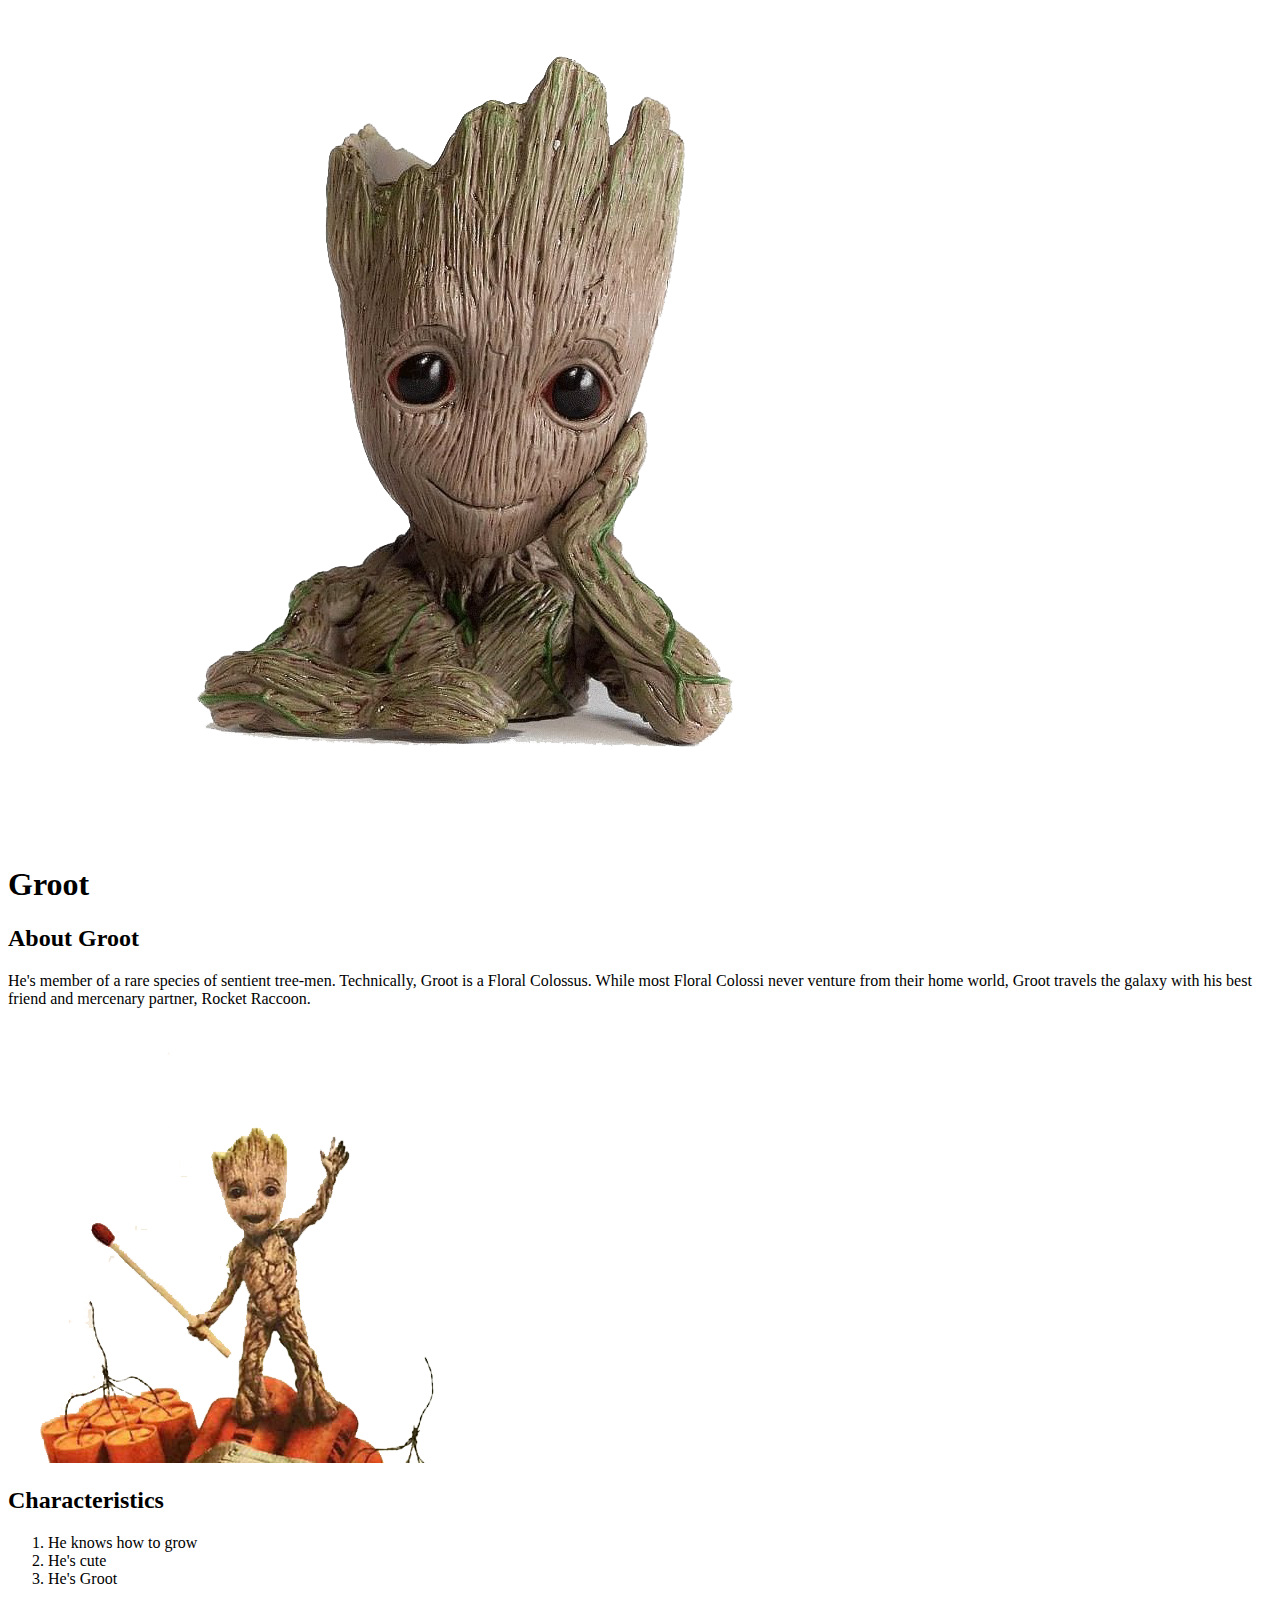
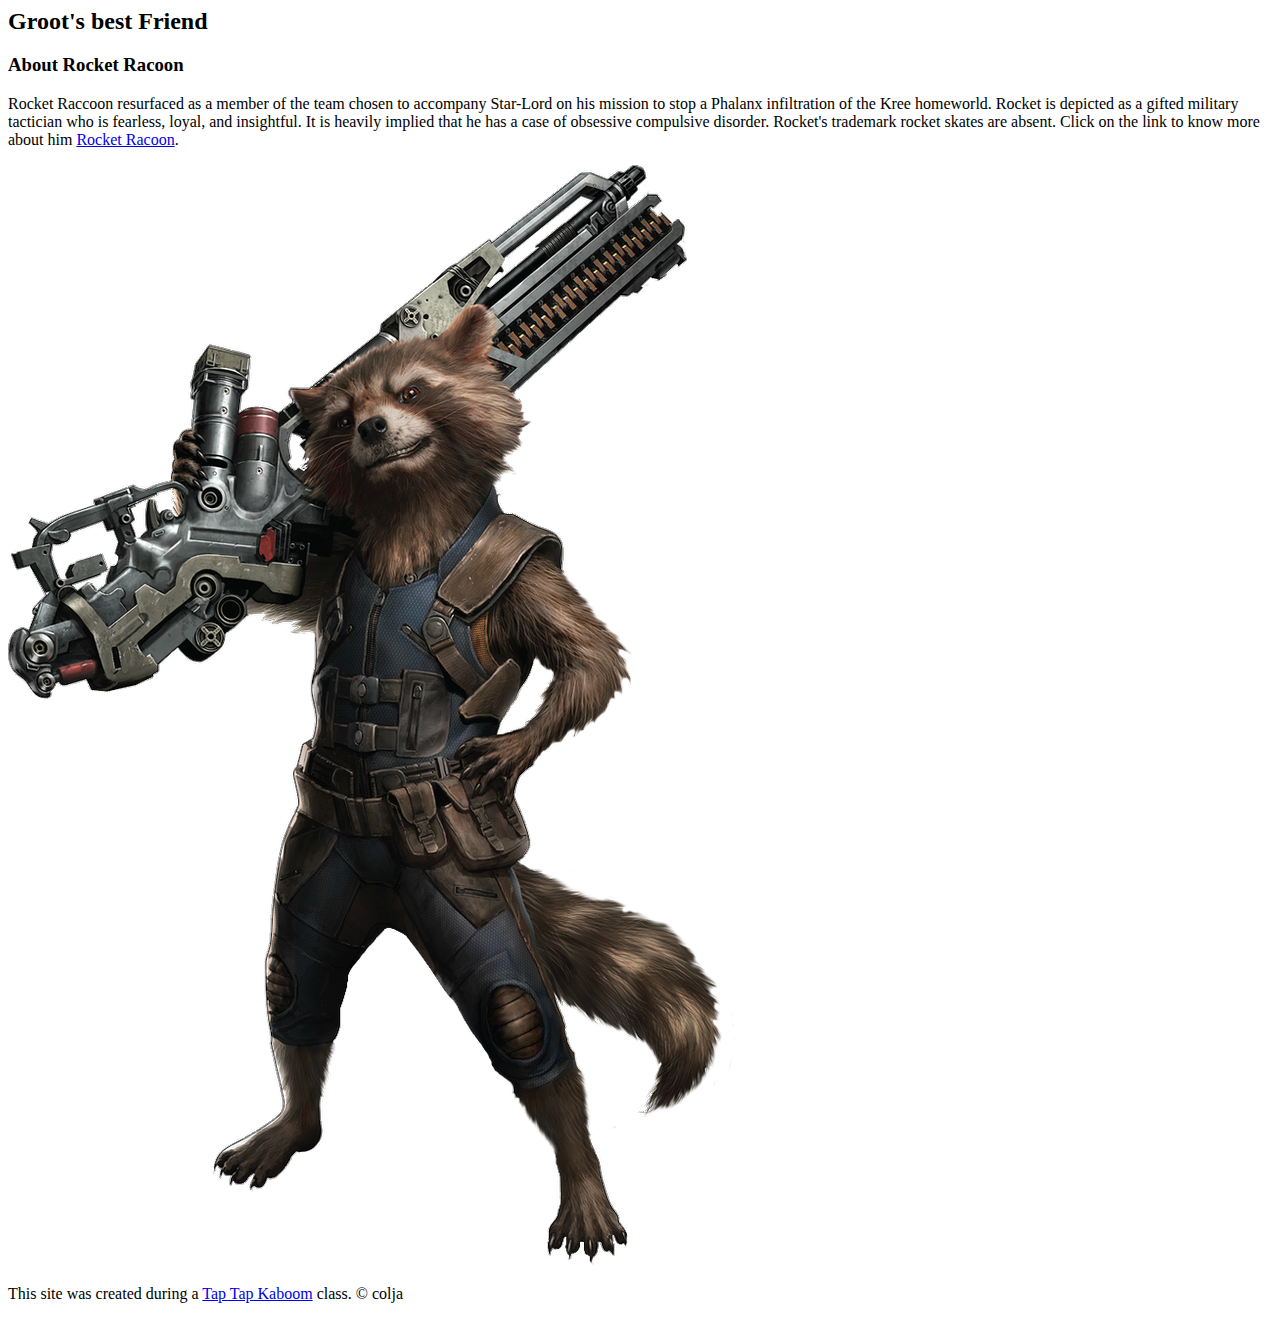
==== index.html @ 8a649a52 "Added our characters index.html etc. etc." ====
<!DOCTYPE html>
<html>
<head>
	<title>I'm Groot</title>
	<link rel="icon" href="img/avatar.png">
</head>
<body>
	<!-- header element -->
	<header>
		<img src="img/avatar.png">
		<h1>Groot</h1>
	</header>

	<!-- main element -->
	<main>
		<h2>About Groot</h2>
		<p>He's member of a rare species of sentient tree-men. Technically, Groot is a Floral Colossus. While most Floral Colossi never venture from their home world, Groot travels the galaxy with his best friend and mercenary partner, Rocket Raccoon.</p>
		<img src="img/groot-matches.png">
		
		<!-- Characteristics -->
		<h2>Characteristics</h2>
		<ol>
			<li>He knows how to grow</li>
			<li>He's cute</li>
			<li>He's Groot</li>
		</ol>
		
		<!-- Best Friend -->
		<h2>Groot's best Friend</h2>
		<h3>About Rocket Racoon</h3>
		<p>Rocket Raccoon resurfaced as a member of the team chosen to accompany Star-Lord on his mission to stop a Phalanx infiltration of the Kree homeworld. Rocket is depicted as a gifted military tactician who is fearless, loyal, and insightful. It is heavily implied that he has a case of obsessive compulsive disorder. Rocket's trademark rocket skates are absent. Click on the link to know more about him 
		<a href="https://en.wikipedia.org/wiki/Rocket_Raccoon" target="_blank">Rocket Racoon</a>.</p>
		<img src="img/raccoon.png">
	</main>

	<!-- Footer element -->
	<footer>
		<p>This site was created during a <a href="https://taptapkaboom.com" target="_blank">Tap Tap Kaboom</a> class. &copy; colja</p>

	</footer>

</body>
</html>
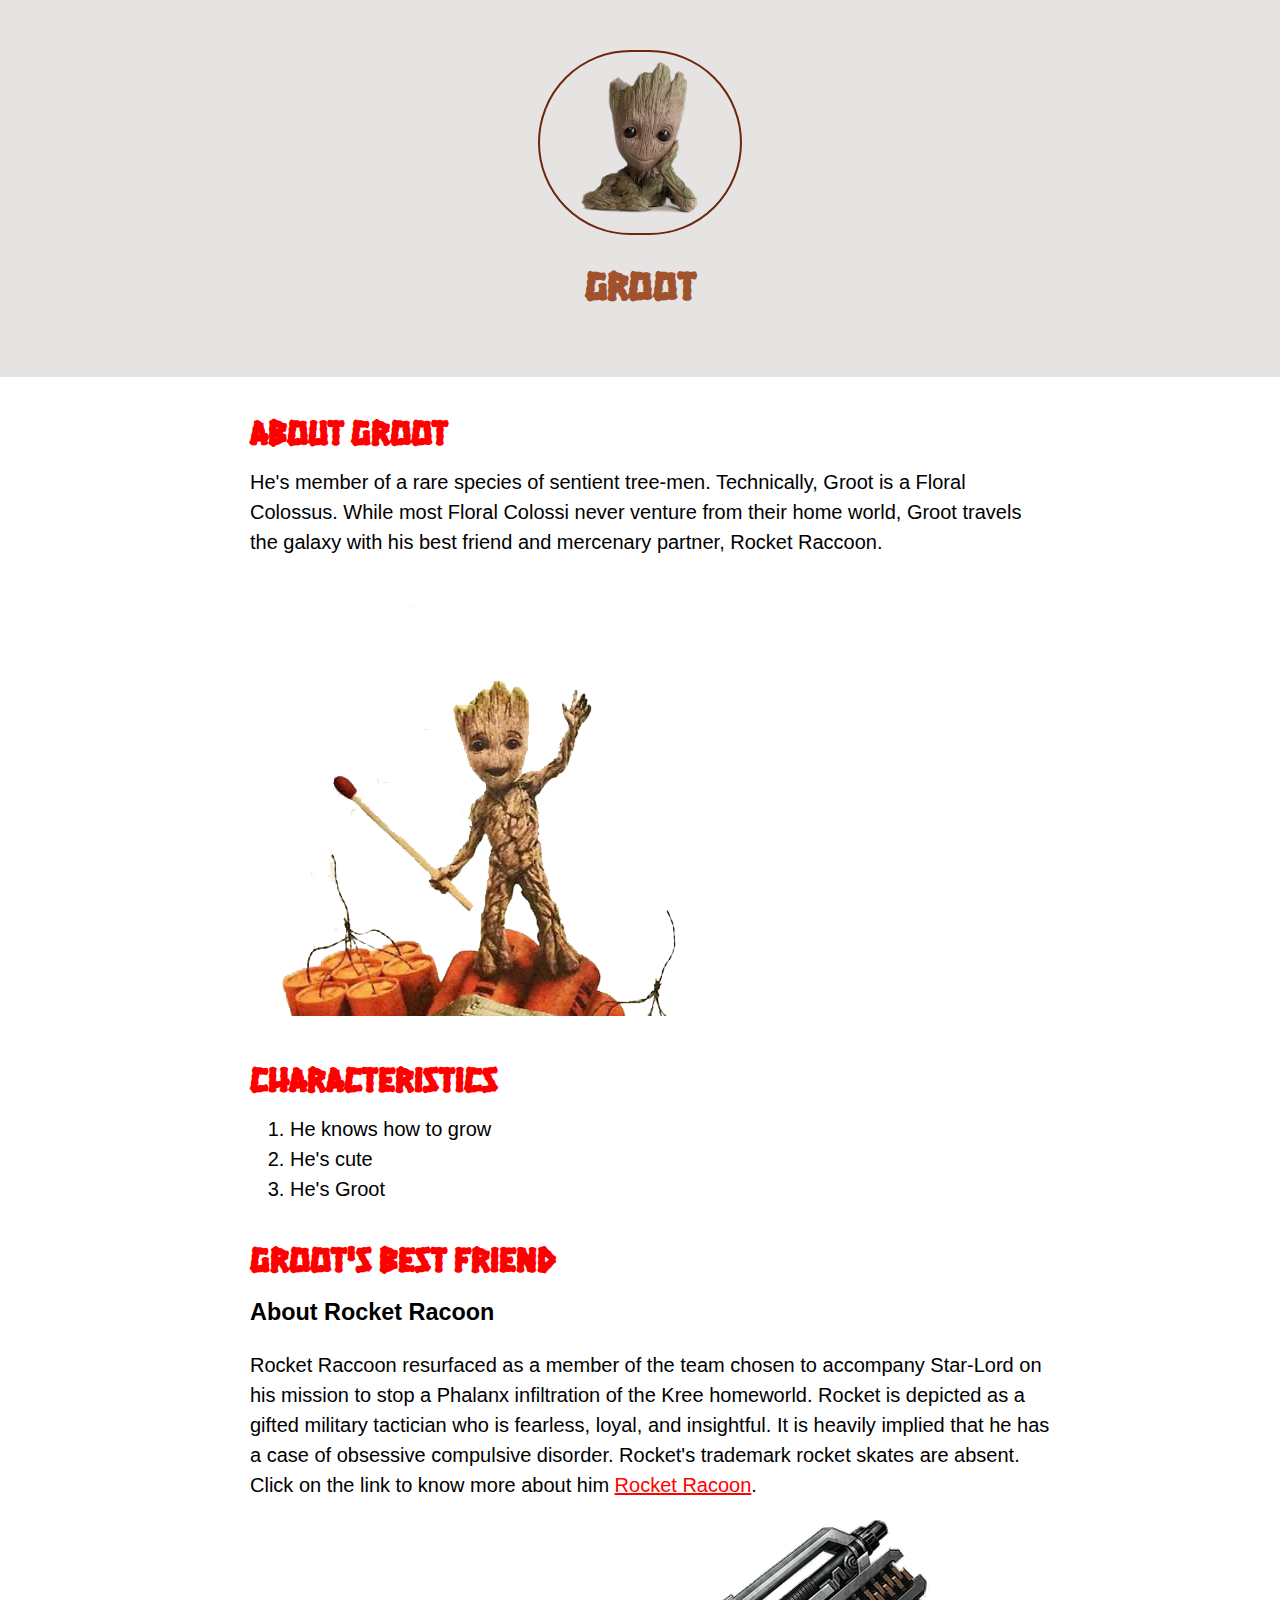
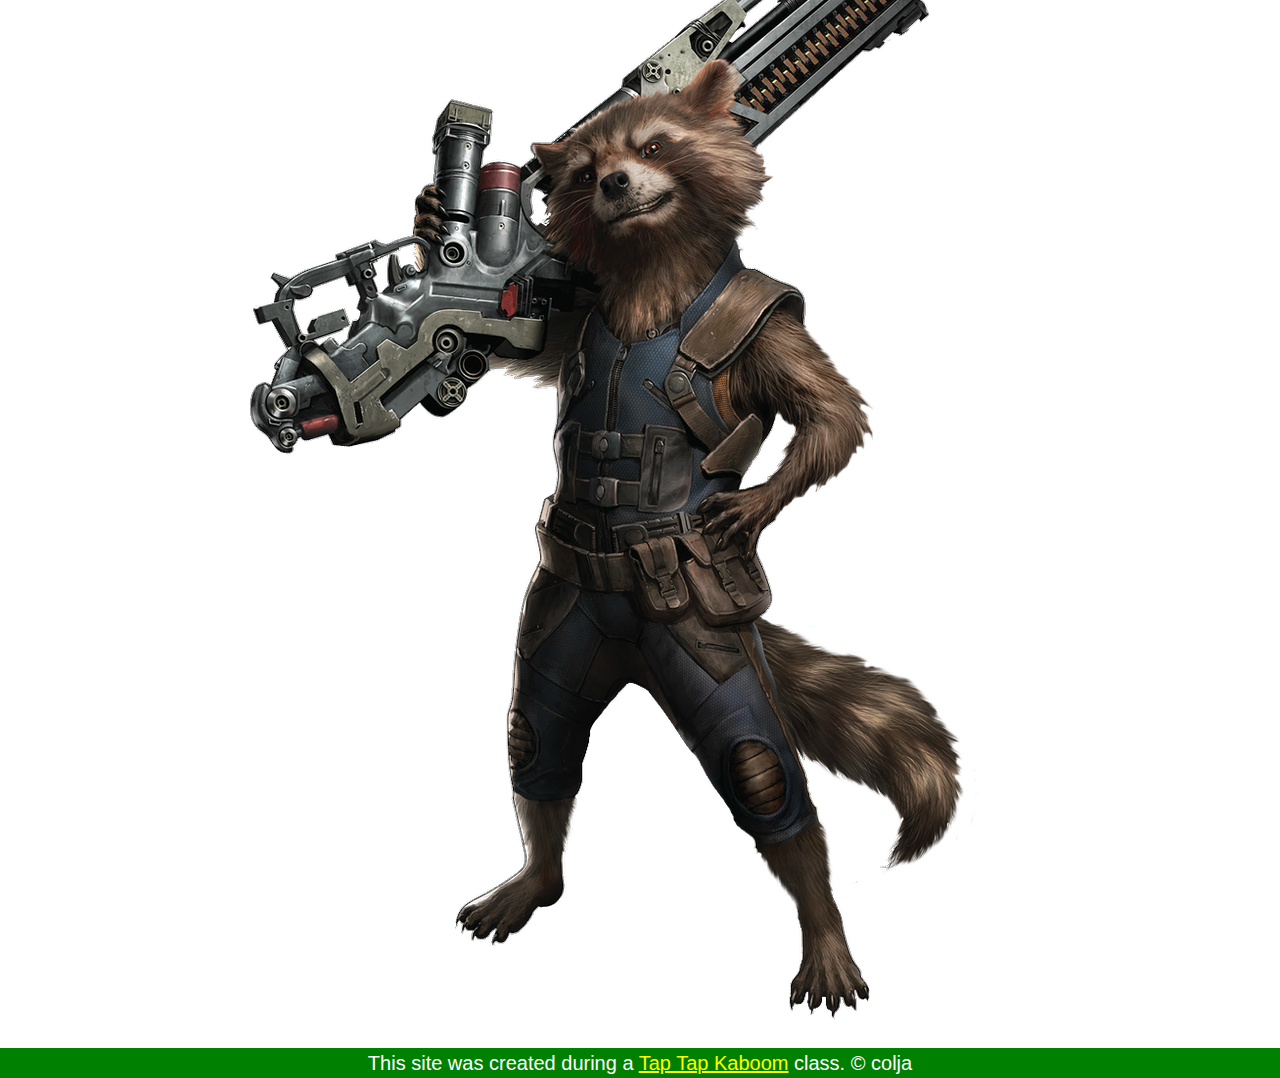
==== commit 33a49de2: "Wrote the css for hero website" ====
--- a/index.html
+++ b/index.html
@@ -3,6 +3,10 @@
 <head>
 	<title>I'm Groot</title>
 	<link rel="icon" href="img/avatar.png">
+	<link rel="preconnect" href="https://fonts.gstatic.com">
+	<link rel="preconnect" href="https://fonts.gstatic.com">
+	<link href="https://fonts.googleapis.com/css2?family=Hanalei+Fill&display=swap" rel="stylesheet">
+	<link rel="stylesheet" type="text/css" href="css/hero.css">
 </head>
 <body>
 	<!-- header element -->
--- a/css/hero.css
+++ b/css/hero.css
@@ -0,0 +1,79 @@
+body{
+	margin: 0;
+	font-family: Helvetica, Arial, sans-serif;
+	font-size: 20px;
+	line-height: 30px;
+}
+header{
+	background-color: #E5E4E2;
+	text-align: center;
+	padding-top: 50px;
+	padding-bottom: 50px;
+
+}
+
+h1, h2{
+	font-family: 'Hanalei Fill', cursive;
+	font-size: 40px;
+
+}
+
+header h1{
+	color: #A0522D;
+
+
+}
+
+header img{
+	border-radius: 93px;
+	width: 200px;
+	border: 2px solid #6E260E;
+}
+
+main{
+	max-width: 800px;
+	margin: 0 auto;
+	padding: 0 20px 20px 40px;
+}
+
+main img{
+	max-width: 100%;
+}
+
+h2{
+	font-size: 35px;
+	color: red;
+	margin: 40px 0 10px;
+}
+
+a{
+	color: red;
+}
+a:hover{
+	color: blue;
+}
+
+footer{
+	background-color: green;
+	text-align: center;
+	color: white;
+}
+
+footer p{
+	margin: 0;
+}
+
+footer a{
+	color:yellow;
+
+}
+
+footer a:hover{
+	opacity: .7;
+	background-color: transparent;
+}
+
+
+
+
+
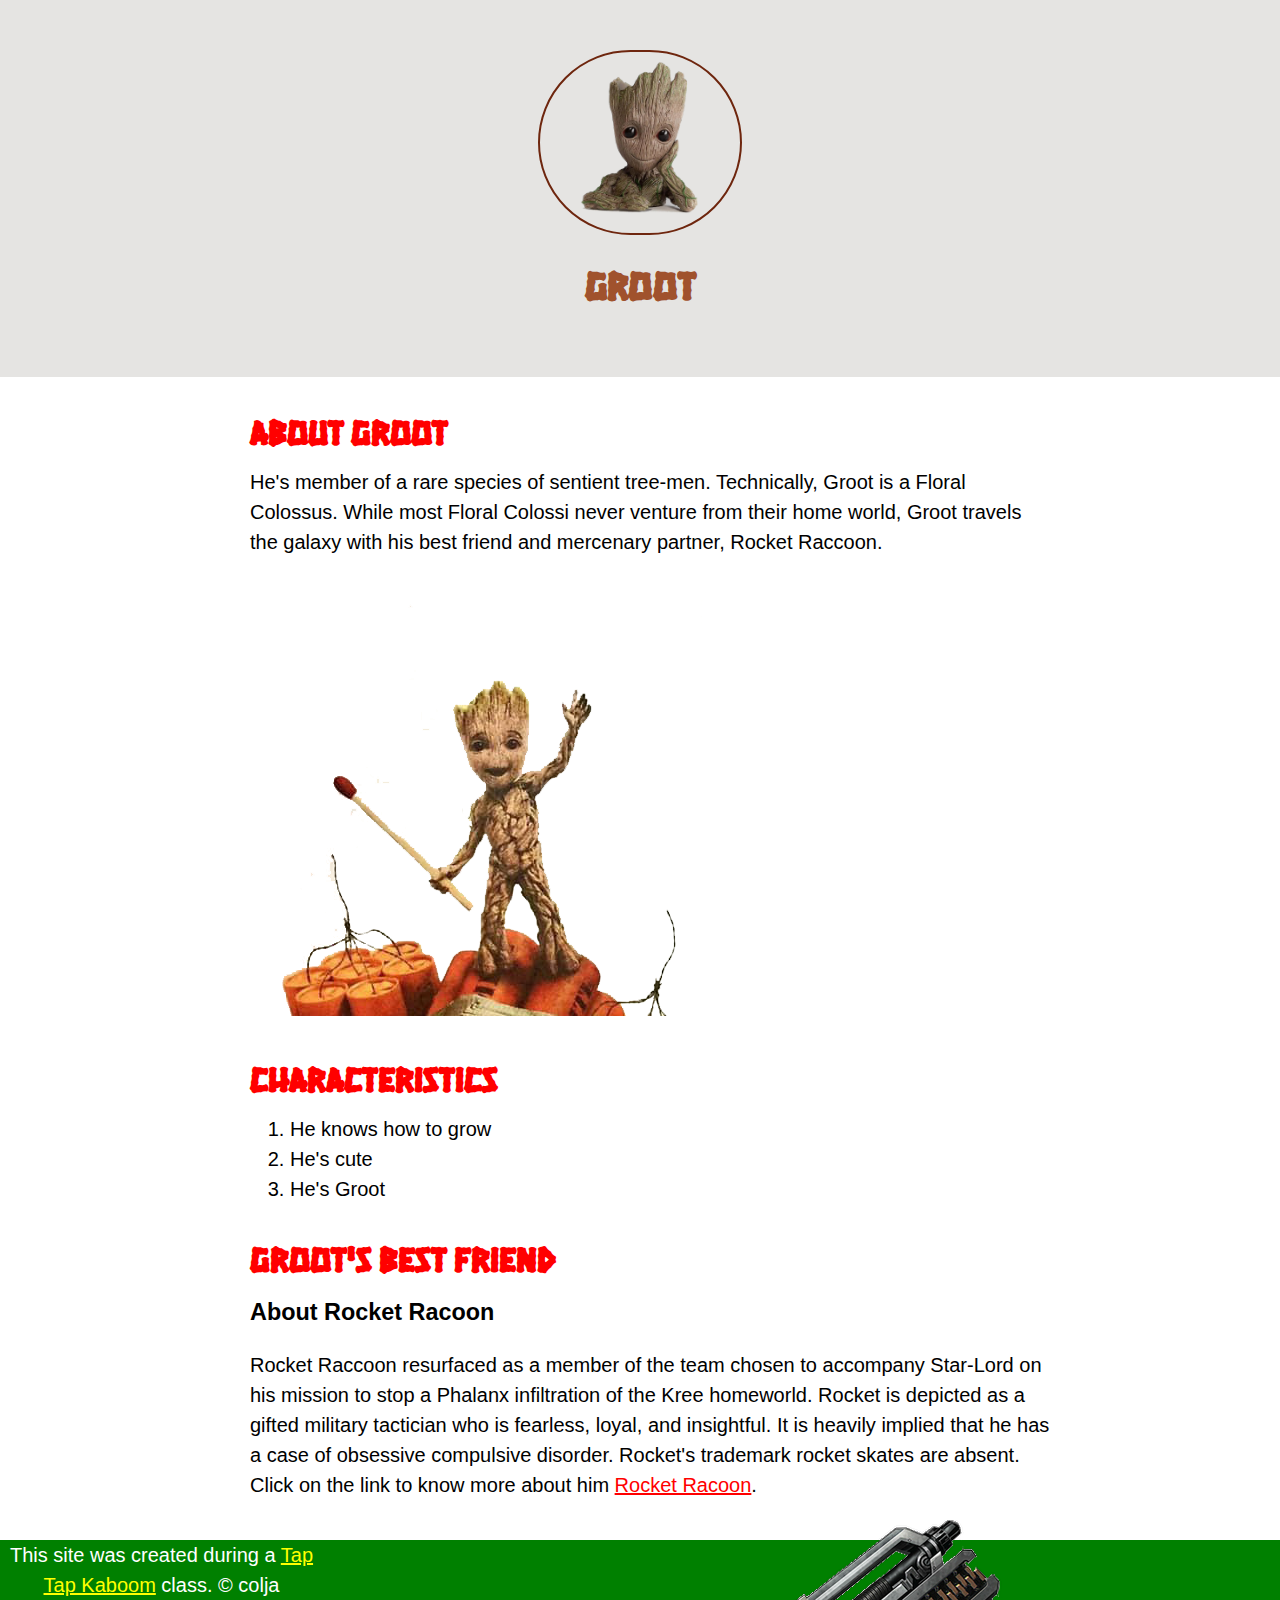
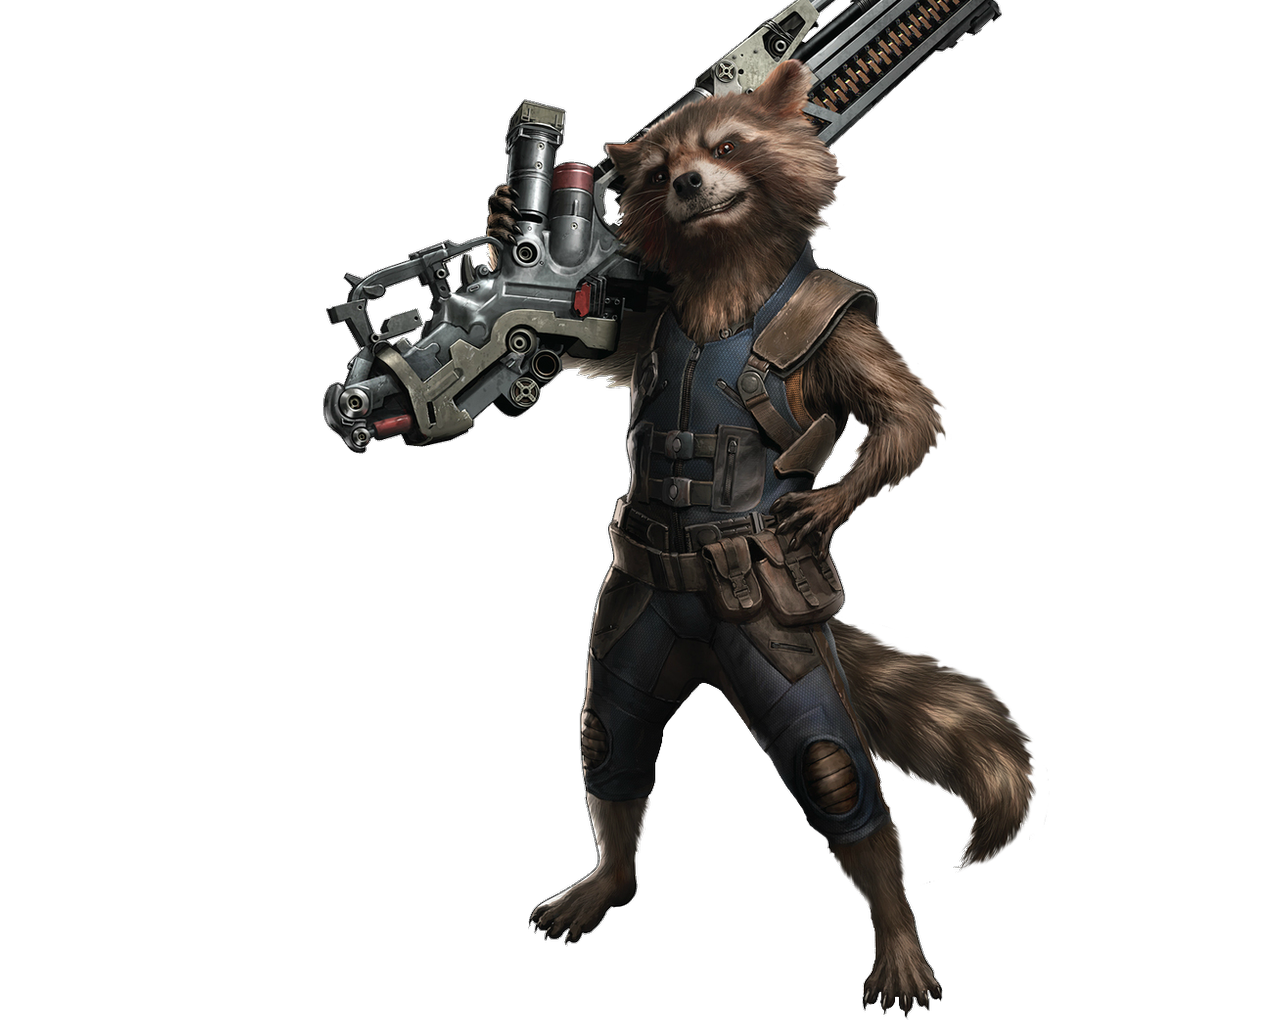
==== commit ec413ca8: "Update index.html" ====
--- a/index.html
+++ b/index.html
@@ -32,9 +32,11 @@
 		<!-- Best Friend -->
 		<h2>Groot's best Friend</h2>
 		<h3>About Rocket Racoon</h3>
-		<p>Rocket Raccoon resurfaced as a member of the team chosen to accompany Star-Lord on his mission to stop a Phalanx infiltration of the Kree homeworld. Rocket is depicted as a gifted military tactician who is fearless, loyal, and insightful. It is heavily implied that he has a case of obsessive compulsive disorder. Rocket's trademark rocket skates are absent. Click on the link to know more about him 
-		<a href="https://en.wikipedia.org/wiki/Rocket_Raccoon" target="_blank">Rocket Racoon</a>.</p>
-		<img src="img/raccoon.png">
+		<div>
+			<p>Rocket Raccoon resurfaced as a member of the team chosen to accompany Star-Lord on his mission to stop a Phalanx infiltration of the Kree homeworld. Rocket is depicted as a gifted military tactician who is fearless, loyal, and insightful. It is heavily implied that he has a case of obsessive compulsive disorder. Rocket's trademark rocket skates are absent. Click on the link to know more about him 
+			<a href="https://en.wikipedia.org/wiki/Rocket_Raccoon" target="_blank">Rocket Racoon</a>.</p>
+			<img src="img/raccoon.png" style="float: right;">
+		</div>
 	</main>
 
 	<!-- Footer element -->
